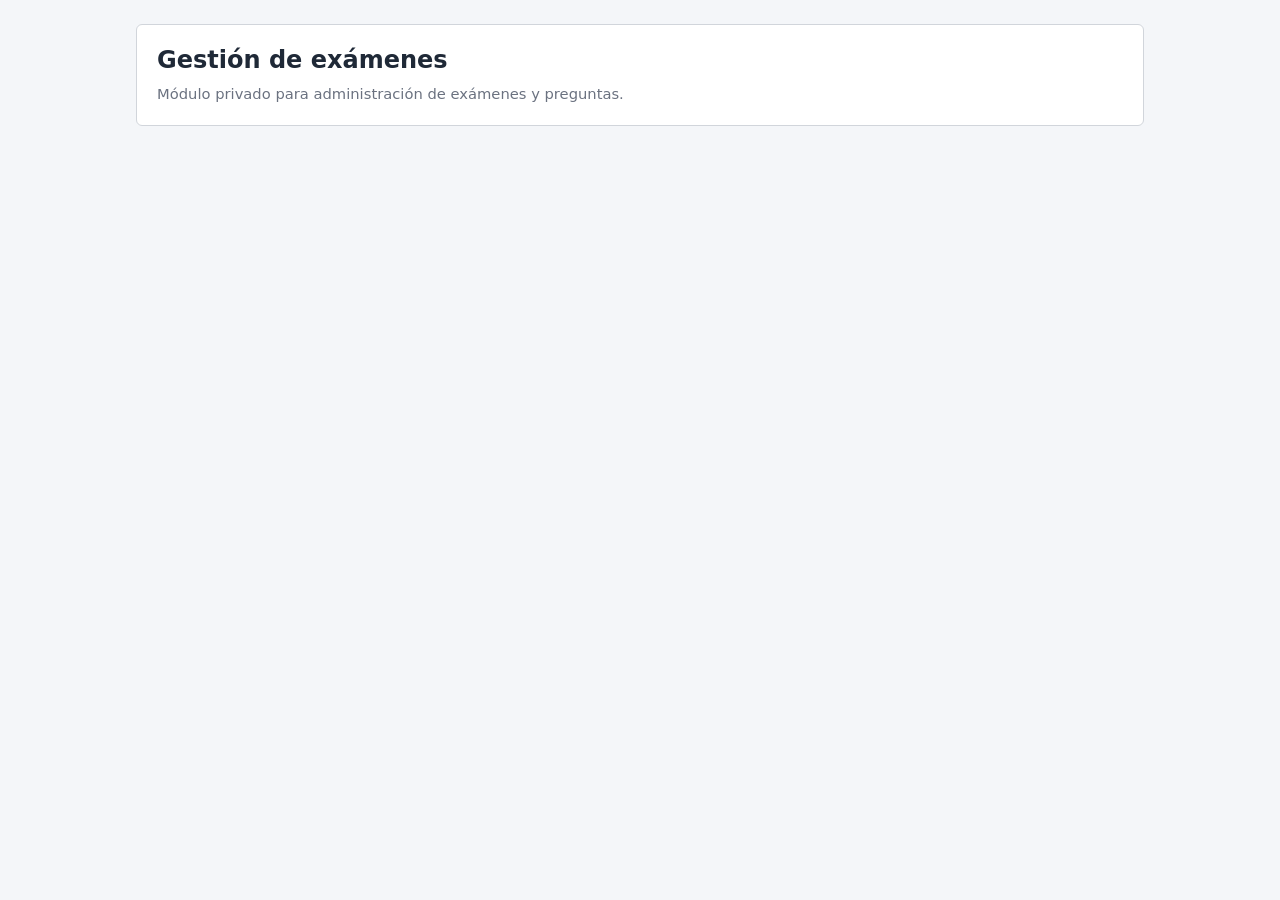
==== exams.html @ 45b2f20c "feat: añadir html base, minimo de estilos y localStorage" ====
<!DOCTYPE html>
<html lang="es">
<head>
  <meta charset="UTF-8" />
  <meta name="viewport" content="width=device-width, initial-scale=1.0" />
  <title>Escuela Acme - Gestión de exámenes</title>
  <link rel="stylesheet" href="./css/styles.css" />
</head>
<body>
  <acme-navbar></acme-navbar>

  <main id="app" class="container">
    <section class="card">
      <h1>Gestión de exámenes</h1>
      <p class="muted">Módulo privado para administración de exámenes y preguntas.</p>
    </section>
  </main>

  <script type="module">
    import { initStorage } from './js/services/storage.js';
    initStorage();
  </script>
</body>
</html>
---- css/styles.css ----
:root {
  --bg: #f4f6f9;
  --surface: #ffffff;
  --text: #1f2937;
  --muted: #6b7280;
  --border: #d1d5db;
  --primary: #1d4ed8;
  --primary-hover: #1e40af;
  --danger: #dc2626;
  --danger-hover: #b91c1c;
  --success: #15803d;
  --warning: #b45309;
  --radius: 6px;
  --transition: 0.18s ease;
}

* {
  box-sizing: border-box;
  margin: 0;
  padding: 0;
}

body {
  font-family: system-ui, -apple-system, BlinkMacSystemFont, "Segoe UI", Roboto, sans-serif;
  background-color: var(--bg);
  color: var(--text);
  line-height: 1.5;
  min-height: 100vh;
}

.container {
  max-width: 1040px;
  margin: 0 auto;
  padding: 1.5rem 1rem 3rem;
}

.container--narrow {
  max-width: 460px;
}

/* Navbar */
.navbar {
  background: var(--surface);
  border-bottom: 1px solid var(--border);
  padding: 0.75rem 1rem;
}

.navbar__inner {
  max-width: 1040px;
  margin: 0 auto;
  display: flex;
  flex-wrap: wrap;
  align-items: center;
  justify-content: space-between;
  gap: 0.75rem;
}

.navbar__brand {
  font-weight: 700;
  font-size: 1.1rem;
  color: var(--primary);
  text-decoration: none;
}

.navbar__links {
  display: flex;
  flex-wrap: wrap;
  align-items: center;
  gap: 0.75rem;
}

.navbar__link {
  color: var(--text);
  text-decoration: none;
  padding: 0.35rem 0.65rem;
  border-radius: var(--radius);
  font-size: 0.95rem;
  transition: background-color var(--transition), color var(--transition);
}

.navbar__link:hover,
.navbar__link--active {
  background-color: #eff6ff;
  color: var(--primary);
}

/* Cards & layout */
.card {
  background: var(--surface);
  border: 1px solid var(--border);
  border-radius: var(--radius);
  padding: 1.25rem;
  margin-bottom: 1.25rem;
  animation: fadeIn 0.2s ease;
}

.stack {
  display: flex;
  flex-direction: column;
  gap: 1rem;
}

.row {
  display: flex;
  flex-wrap: wrap;
  align-items: center;
  gap: 0.75rem;
}

.row--between {
  justify-content: space-between;
}

.grid {
  display: grid;
  gap: 1rem;
  grid-template-columns: repeat(auto-fill, minmax(260px, 1fr));
}

h1, h2, h3 {
  line-height: 1.25;
  margin-bottom: 0.5rem;
}

h1 { font-size: 1.5rem; }
h2 { font-size: 1.2rem; }
h3 { font-size: 1.05rem; }

.muted {
  color: var(--muted);
  font-size: 0.92rem;
}

/* Forms */
.form-grid {
  display: grid;
  gap: 0.85rem;
  grid-template-columns: repeat(auto-fit, minmax(210px, 1fr));
}

.form-group {
  display: flex;
  flex-direction: column;
  gap: 0.3rem;
}

.form-group--full {
  grid-column: 1 / -1;
}

label {
  font-size: 0.88rem;
  font-weight: 600;
}

input[type="text"],
input[type="email"],
input[type="password"],
input[type="number"],
input[type="tel"],
select,
textarea {
  width: 100%;
  padding: 0.5rem 0.65rem;
  border: 1px solid var(--border);
  border-radius: var(--radius);
  font: inherit;
  background: var(--surface);
  color: var(--text);
  transition: border-color var(--transition);
}

input:focus,
select:focus,
textarea:focus {
  outline: none;
  border-color: var(--primary);
}

textarea {
  resize: vertical;
  min-height: 75px;
}

/* Buttons */
.btn {
  display: inline-flex;
  align-items: center;
  justify-content: center;
  gap: 0.35rem;
  padding: 0.5rem 0.9rem;
  border: 1px solid transparent;
  border-radius: var(--radius);
  font: inherit;
  font-size: 0.92rem;
  font-weight: 500;
  cursor: pointer;
  text-decoration: none;
  transition: background-color var(--transition), border-color var(--transition);
}

.btn--primary {
  background: var(--primary);
  color: #fff;
}

.btn--primary:hover {
  background: var(--primary-hover);
}

.btn--secondary {
  background: var(--surface);
  color: var(--text);
  border-color: var(--border);
}

.btn--secondary:hover {
  background: var(--bg);
}

.btn--danger {
  background: var(--danger);
  color: #fff;
}

.btn--danger:hover {
  background: var(--danger-hover);
}

.btn--sm {
  padding: 0.3rem 0.6rem;
  font-size: 0.84rem;
}

/* Tables */
.table-wrapper {
  overflow-x: auto;
}

table {
  width: 100%;
  border-collapse: collapse;
  font-size: 0.92rem;
}

th, td {
  text-align: left;
  padding: 0.65rem 0.75rem;
  border-bottom: 1px solid var(--border);
}

th {
  background: var(--bg);
  font-weight: 600;
}

/* Alerts & badges */
.alert {
  padding: 0.75rem 1rem;
  border-radius: var(--radius);
  border: 1px solid transparent;
  font-size: 0.92rem;
  margin-bottom: 1rem;
}

.alert--error {
  background: #fef2f2;
  color: var(--danger);
  border-color: #fecaca;
}

.alert--success {
  background: #f0fdf4;
  color: var(--success);
  border-color: #bbf7d0;
}

.badge {
  display: inline-block;
  padding: 0.15rem 0.5rem;
  border-radius: 999px;
  font-size: 0.8rem;
  font-weight: 600;
  background: #eff6ff;
  color: var(--primary);
}

.badge--success {
  background: #dcfce7;
  color: var(--success);
}

.badge--danger {
  background: #fee2e2;
  color: var(--danger);
}

.badge--warning {
  background: #fef3c7;
  color: var(--warning);
}

.timer {
  font-variant-numeric: tabular-nums;
  font-size: 1.25rem;
  font-weight: 700;
  padding: 0.35rem 0.75rem;
  border-radius: var(--radius);
  border: 1px solid var(--border);
  background: var(--bg);
}

.timer--danger {
  color: var(--danger);
  border-color: #fecaca;
  background: #fef2f2;
}

.option-item {
  display: flex;
  align-items: center;
  gap: 0.5rem;
  padding: 0.5rem 0.65rem;
  border: 1px solid var(--border);
  border-radius: var(--radius);
  cursor: pointer;
  transition: background-color var(--transition);
}

.option-item:hover {
  background: var(--bg);
}

@keyframes fadeIn {
  from { opacity: 0; transform: translateY(4px); }
  to { opacity: 1; transform: translateY(0); }
}

@media (max-width: 640px) {
  .container {
    padding: 1rem 0.75rem 2rem;
  }

  .card {
    padding: 1rem;
  }
}
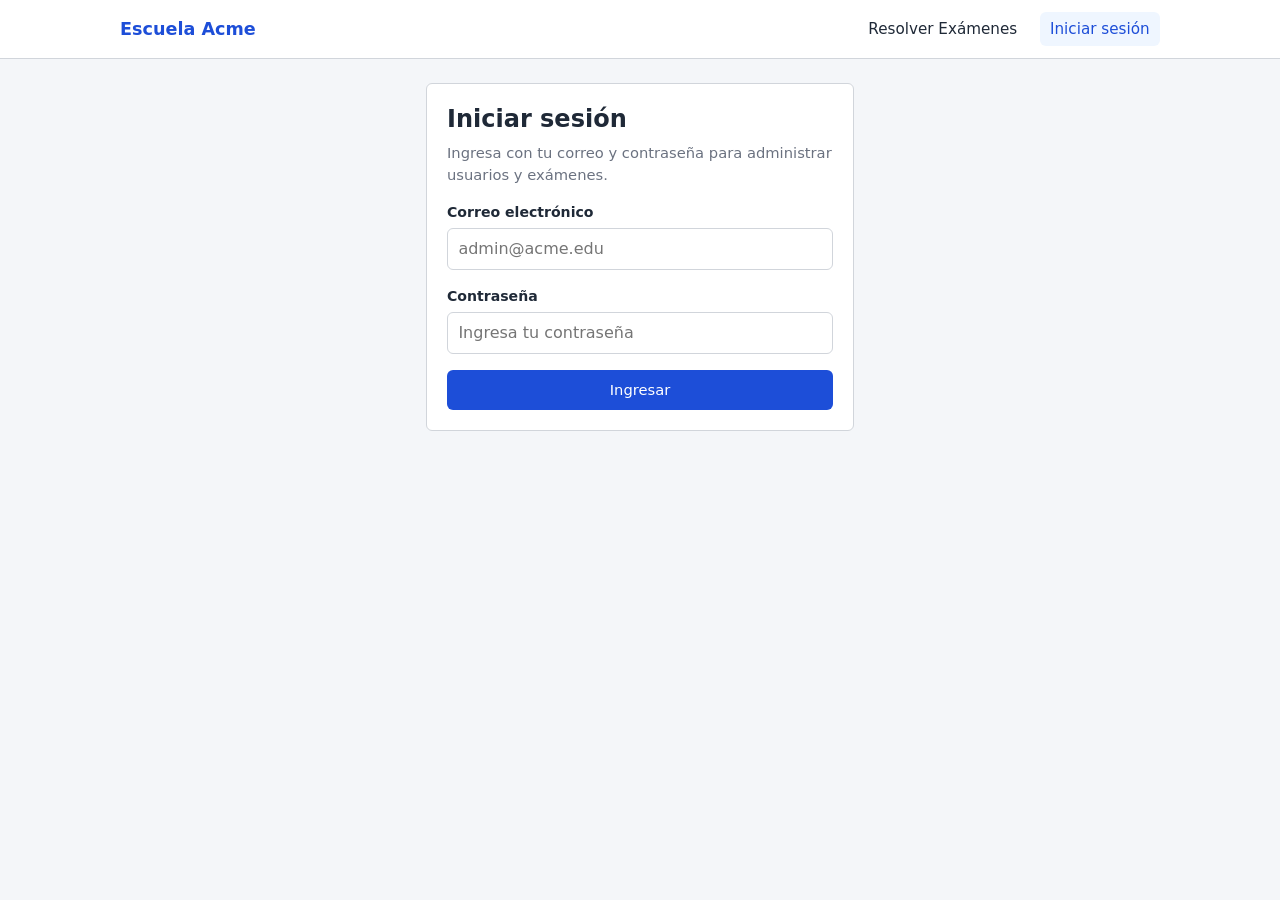
==== commit 4d83c36d: "feat: implementar autenticaciones, barra de navegacion y ruta privada" ====
--- a/exams.html
+++ b/exams.html
@@ -9,16 +9,13 @@
 <body>
   <acme-navbar></acme-navbar>
 
-  <main id="app" class="container">
+  <main id="app" class="container" hidden>
     <section class="card">
       <h1>Gestión de exámenes</h1>
       <p class="muted">Módulo privado para administración de exámenes y preguntas.</p>
     </section>
   </main>
 
-  <script type="module">
-    import { initStorage } from './js/services/storage.js';
-    initStorage();
-  </script>
+  <script type="module" src="./js/pages/exams.js"></script>
 </body>
 </html>
